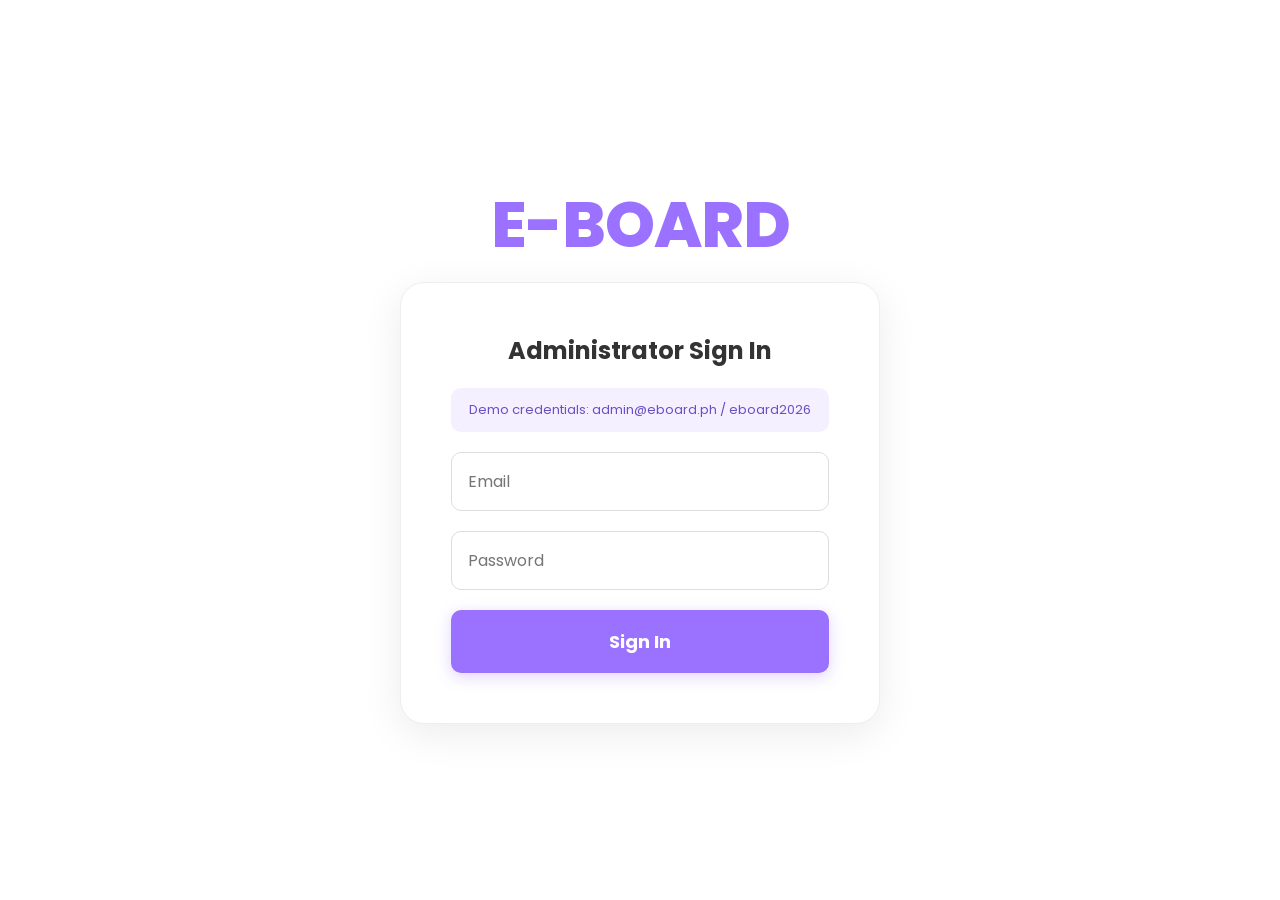
==== admin.html @ f92b1e65 "E-Board prototype for ISO/IEC 25010 evaluation Co-Authored-By: Claude Opus 5.5 <noreply@anthropic.co" ====
<!DOCTYPE html>
<html lang="en">
<head>
    <meta charset="UTF-8">
    <meta name="viewport" content="width=device-width, initial-scale=1.0">
    <meta name="color-scheme" content="light">
    <title>E-Board Admin | Administrator Console</title>
    <link href="https://fonts.googleapis.com/css2?family=Poppins:wght@400;500;600;800&display=swap" rel="stylesheet">
    <link rel="stylesheet" href="style.css">
    <link rel="stylesheet" href="dir-admin.css">
</head>
<body>

    <div id="admin-login-screen" class="portal-container">
        <h1 class="portal-logo">E-BOARD</h1>
        <div class="auth-box">
            <h2>Administrator Sign In</h2>
            <p class="admin-login-hint">Demo credentials: admin@eboard.ph / eboard2026</p>
            <form onsubmit="adminLogin(event)">
                <div style="display:flex; flex-direction:column; gap:20px;">
                    <input type="email" id="admin-email" placeholder="Email" required>
                    <input type="password" id="admin-password" placeholder="Password" required>
                    <p id="admin-login-error" class="admin-login-error">Incorrect email or password.</p>
                    <button type="submit" class="main-auth-btn">Sign In</button>
                </div>
            </form>
        </div>
    </div>

    <div id="admin-console" style="display: none;">
        <header class="main-header admin-header">
            <div class="logo">E-BOARD<span class="admin-badge">Admin</span></div>
            <nav class="nav-right">
                <div class="user-profile">
                    <div class="profile-text">
                        <span class="user-name" id="admin-display-name">System Admin</span>
                        <span class="user-role">ADMINISTRATOR</span>
                    </div>
                    <button class="logout-btn" onclick="adminLogout()">Logout</button>
                </div>
            </nav>
        </header>

        <main class="content">
            <div class="dashboard-header">
                <h2>Administrator Console</h2>
            </div>
            <div class="stats-row">
                <div class="stat-box">Pending Listings<br><span id="adm-stat-listings" class="stat-num">0</span></div>
                <div class="stat-box">Pending Reviews<br><span id="adm-stat-reviews" class="stat-num">0</span></div>
                <div class="stat-box">Reported Reviews<br><span id="adm-stat-reported" class="stat-num">0</span></div>
                <div class="stat-box">Unverified Owners<br><span id="adm-stat-owners" class="stat-num">0</span></div>
                <div class="stat-box">Live Listings<br><span id="adm-stat-live" class="stat-num">0</span></div>
            </div>

            <div class="admin-tabs">
                <button class="admin-tab active" onclick="switchAdminTab('listings', this)">Property Verification</button>
                <button class="admin-tab" onclick="switchAdminTab('reviews', this)">Review Moderation</button>
                <button class="admin-tab" onclick="switchAdminTab('reported', this)">Reported Reviews</button>
                <button class="admin-tab" onclick="switchAdminTab('owners', this)">Landowner Accounts</button>
                <button class="admin-tab" onclick="switchAdminTab('students', this)">Student Accounts</button>
                <button class="admin-tab" onclick="switchAdminTab('audit', this)">Audit Log</button>
            </div>

            <div id="admin-panel-listings" class="admin-panel"></div>
            <div id="admin-panel-reviews" class="admin-panel" style="display:none;"></div>
            <div id="admin-panel-reported" class="admin-panel" style="display:none;"></div>
            <div id="admin-panel-owners" class="admin-panel" style="display:none;"></div>
            <div id="admin-panel-students" class="admin-panel" style="display:none;"></div>
            <div id="admin-panel-audit" class="admin-panel" style="display:none;"></div>
        </main>
    </div>

    <div id="image-view-modal" class="modal" onclick="closeImageModal()">
        <span class="close-btn" style="top: 25px; right: 40px; font-size: 50px; color: white;">×</span>
        <img class="image-modal-content" id="expanded-img">
    </div>

    <div id="doc-review-modal" class="modal">
        <div class="modal-form-content">
            <span class="close-btn" onclick="closeDocReviewModal()">×</span>
            <h2 style="color:#9B72FF; margin-bottom:10px; font-size:24px;">Review Document</h2>
            <p id="doc-review-label" style="font-weight:600; margin-bottom:15px;"></p>
            <div id="doc-review-thumb-wrap" style="margin-bottom:15px;"></div>

            <p style="font-size:13px; color:#666; margin-bottom:10px;">
                Consistency checklist — every item needs an answer before a decision can be recorded:
            </p>
            <div class="checklist-item">
                <span>Name on the ID matches the account name</span>
                <label><input type="radio" name="chk-name" value="yes" onchange="updateDocReviewGate()"> Yes</label>
                <label><input type="radio" name="chk-name" value="no" onchange="updateDocReviewGate()"> No</label>
            </div>
            <div class="checklist-item">
                <span>ID is unexpired, or is a type that does not expire (PhilSys National ID, UMID)</span>
                <label><input type="radio" name="chk-id-unexpired" value="yes" onchange="updateDocReviewGate()"> Yes</label>
                <label><input type="radio" name="chk-id-unexpired" value="no" onchange="updateDocReviewGate()"> No</label>
            </div>
            <div class="checklist-item">
                <span>Photo and printed details are legible</span>
                <label><input type="radio" name="chk-legible" value="yes" onchange="updateDocReviewGate()"> Yes</label>
                <label><input type="radio" name="chk-legible" value="no" onchange="updateDocReviewGate()"> No</label>
            </div>
            <div class="checklist-item">
                <span>If a PhilSys National ID: QR code verified at everify.gov.ph/check</span>
                <label><input type="radio" name="chk-qr" value="yes" onchange="updateDocReviewGate()"> Yes</label>
                <label><input type="radio" name="chk-qr" value="no" onchange="updateDocReviewGate()"> No</label>
                <label><input type="radio" name="chk-qr" value="na" onchange="updateDocReviewGate()"> Not applicable</label>
            </div>

            <textarea id="doc-review-reason" placeholder="Reason (required if rejecting)"
                style="width:100%; margin:15px 0; padding:12px; border:1px solid #ddd; border-radius:10px; min-height:70px; font-family:inherit; font-size:14px;"></textarea>

            <div class="mod-actions">
                <button id="doc-review-approve-btn" class="btn-approve" disabled onclick="submitDocDecision('approved')">Approve</button>
                <button id="doc-review-reject-btn" class="btn-reject" disabled onclick="submitDocDecision('rejected')">Reject</button>
            </div>
        </div>
    </div>

    <div id="student-doc-review-modal" class="modal">
        <div class="modal-form-content">
            <span class="close-btn" onclick="closeStudentDocReviewModal()">×</span>
            <h2 style="color:#9B72FF; margin-bottom:10px; font-size:24px;">Review Document</h2>
            <p id="student-doc-review-label" style="font-weight:600; margin-bottom:15px;"></p>
            <div id="student-doc-review-thumb-wrap" style="margin-bottom:15px;"></div>

            <p style="font-size:13px; color:#666; margin-bottom:10px;">
                Consistency checklist — every item needs an answer before a decision can be recorded:
            </p>
            <div class="checklist-item">
                <span>Name on the ID matches the account name</span>
                <label><input type="radio" name="chk-s-name" value="yes" onchange="updateStudentDocReviewGate()"> Yes</label>
                <label><input type="radio" name="chk-s-name" value="no" onchange="updateStudentDocReviewGate()"> No</label>
            </div>
            <div class="checklist-item">
                <span>School on the ID matches the student's stated school</span>
                <label><input type="radio" name="chk-s-school" value="yes" onchange="updateStudentDocReviewGate()"> Yes</label>
                <label><input type="radio" name="chk-s-school" value="no" onchange="updateStudentDocReviewGate()"> No</label>
            </div>
            <div class="checklist-item">
                <span>ID is for the current or a recent academic year</span>
                <label><input type="radio" name="chk-s-year" value="yes" onchange="updateStudentDocReviewGate()"> Yes</label>
                <label><input type="radio" name="chk-s-year" value="no" onchange="updateStudentDocReviewGate()"> No</label>
            </div>
            <div class="checklist-item">
                <span>Photo and printed details are legible</span>
                <label><input type="radio" name="chk-s-legible" value="yes" onchange="updateStudentDocReviewGate()"> Yes</label>
                <label><input type="radio" name="chk-s-legible" value="no" onchange="updateStudentDocReviewGate()"> No</label>
            </div>

            <textarea id="student-doc-review-reason" placeholder="Reason (required if rejecting)"
                style="width:100%; margin:15px 0; padding:12px; border:1px solid #ddd; border-radius:10px; min-height:70px; font-family:inherit; font-size:14px;"></textarea>

            <div class="mod-actions">
                <button id="student-doc-review-approve-btn" class="btn-approve" disabled onclick="submitStudentDocDecision('approved')">Approve</button>
                <button id="student-doc-review-reject-btn" class="btn-reject" disabled onclick="submitStudentDocDecision('rejected')">Reject</button>
            </div>
        </div>
    </div>

    <script src="admin.js"></script>
</body>
</html>
---- style.css ----
* { margin: 0; padding: 0; box-sizing: border-box; font-family: 'Poppins', sans-serif; }

/* The <meta name="color-scheme" content="light"> tags on each page cover
   Chrome/Android's forced-dark heuristic; this covers browsers (Brave,
   Chrome behind #enable-force-dark) that apply their own inversion on
   top of or instead of respecting that meta tag. Paired with explicit
   background-color/color below so there's nothing left unstyled for a
   forced-dark pass to "helpfully" repaint. */
:root { color-scheme: only light; }

body { background-color: #F8F9FA; color: #333; overflow-x: hidden; }

.airbnb-grid { display: grid; grid-template-columns: repeat(auto-fill, minmax(320px, 1fr)); gap: 35px; padding-top: 15px; }
.airbnb-card { background: white; border-radius: 18px; overflow: hidden; cursor: pointer; transition: transform 0.25s ease, box-shadow 0.25s ease; border: 1px solid #eaeaea; }
.airbnb-card:hover { transform: translateY(-6px); box-shadow: 0 15px 30px rgba(0,0,0,0.08); }
.card-img-box { width: 100%; height: 240px; background: #EBEBEB; position: relative; background-size: cover; background-position: center; }
.card-info { padding: 22px; }
.card-title { font-weight: 600; font-size: 20px; display: flex; justify-content: space-between; align-items: center; color: #222; }
/* Verification badge. UNVERIFIED and DOCUMENTS_SUBMITTED both render no
   badge at all (tierBadgeHtml() returns '' for both -- see its comment
   in script.js) -- neither is a verification outcome a student should
   read as reassurance, and DOCUMENTS_SUBMITTED ("ID Submitted") is a
   pending state kept visible only to the landowner and admin, never the
   directory. The other three each get their own color, one per
   combination of the two independent checks (ID review, site visit --
   see computeVerificationTier()'s comment in script.js): ID_VERIFIED
   (amber) and SITE_VISITED (teal) are each ONE check; FULLY_VERIFIED
   (violet) is both, and is visually distinct from either alone rather
   than just a brighter version of one of them. */
/* inline-flex + vertical-align:middle keeps the badge's own padded box
   centered against surrounding text of a different size/line-height
   (its default inline baseline otherwise sits low against short avatar-
   row text) -- and white-space:nowrap stops its own two words from
   wrapping mid-badge in a tight row; the *row* wraps the whole badge
   onto a new line instead (see .name-badge-row below), never the
   badge's own text. */
.tier-badge { display: inline-flex; align-items: center; vertical-align: middle; white-space: nowrap; font-size: 11px; padding: 4px 10px; border-radius: 6px; text-transform: uppercase; font-weight: bold; letter-spacing: 0.5px; }
.tier-id-verified { background: #FFF4D6; color: #9A6B00; border: 1px solid #E8CE8A; }
/* Darkened from the old #008489 (site-verified's original color) to
   #006D72 -- white text on #008489 measures ~4.50:1, right at WCAG AA's
   4.5:1 floor for small text with no margin for rendering variance;
   #006D72 measures ~6.12:1. */
.tier-site-visited { background: #006D72; color: white; }
/* New: both checks. Light-bg/dark-text (like .tier-id-verified and
   .tier-student-verified below) rather than a solid violet -- this
   app's solid brand purple (#9B72FF) only manages ~3.36:1 against white
   text, well under AA for this badge's small size. #5B21B6 on #F0EBFF
   measures ~7.7:1. */
.tier-fully-verified { background: #F0EBFF; color: #5B21B6; border: 1px solid #D4C5FA; }
/* "Student Verified" specifically -- kept distinct from .tier-id-verified
   (the landowner's amber ID-verified badge) so changing one doesn't
   change the other. #166534 on #E3F6E8 (same light green .pill-ok
   already uses for "positive" states elsewhere) is ~6.3:1 contrast --
   comfortably clears WCAG AA's 4.5:1 for small text, unlike this app's
   solid #28a745/white "approve" green, which only manages ~3.1:1 and
   would fail at this badge's small size. */
.tier-student-verified { background: #E3F6E8; color: #166534; border: 1px solid #A9DDB8; }
/* Colored-circle initials avatar -- stands in for a profile photo (see
   initialsAvatarHtml() in script.js/admin.js). Sizing is inline per call
   (width/height/font-size), only the shape/centering lives here. */
.initials-avatar { border-radius: 50%; display: inline-flex; align-items: center; justify-content: center;
    color: #fff; font-weight: 700; flex-shrink: 0; vertical-align: middle; }
/* Clickable owner-name row on a directory card, opening the landowner
   profile modal -- see openLandownerProfile() in script.js. Card space is
   tight, so the row itself stays visually compact, but min-height (with
   inline-flex actually enforcing it, same reasoning as #nav-messages'
   44px tap target below) guarantees a thumb-sized tap area regardless of
   how small the avatar/text inside it are. */
.card-owner { display: inline-flex; align-items: center; gap: 8px; min-height: 44px; width: 100%;
    font-size: 14px; font-weight: 600; color: #444; cursor: pointer; margin: 4px 0; }
.card-owner:hover { color: #9B72FF; }
.card-owner:hover .initials-avatar { box-shadow: 0 0 0 2px #9B72FF33; }

/* "About the landowner" section on the listing details page -- the main
   entry point to the landowner profile (see openLandownerProfile()),
   deliberately a full bordered block near the top of the page rather
   than a small text line, since that's the whole point of this section. */
.landowner-about { display: flex; align-items: center; justify-content: space-between; gap: 16px; flex-wrap: wrap;
    background: #F8F9FA; border: 1px solid #eee; border-radius: 16px; padding: 18px 22px; margin: 18px 0 28px; }
.landowner-about-identity { display: flex; align-items: center; gap: 14px; cursor: pointer; min-height: 44px; }
.landowner-about-label { font-size: 12px; color: #888; text-transform: uppercase; letter-spacing: 0.4px; margin-bottom: 3px; }
.landowner-about-name { font-size: 17px; font-weight: 700; color: #222; display: flex; align-items: center; gap: 10px; flex-wrap: wrap; }
.landowner-about-btn { background: #9B72FF; color: white; border: none; padding: 12px 22px; border-radius: 10px;
    font-weight: 600; font-size: 14px; cursor: pointer; font-family: inherit; white-space: nowrap; min-height: 44px; transition: 0.2s; }
.landowner-about-btn:hover { background: #8655ff; }

/* Student-profile entry point on the landowner's inbox card / chat header
   -- see openStudentProfile(). Same 44px-tap-target reasoning as
   .card-owner above, mirrored so both directions of profile discovery
   are equally prominent. */
.student-chip { display: flex; align-items: center; gap: 10px; min-height: 44px; cursor: pointer; margin: 2px 0; min-width: 0; }
.student-chip:hover .student-chip-name { color: #9B72FF; }
.student-chip-name { font-size: 15px; font-weight: 700; color: #222; }
.student-chip-meta { font-size: 12px; color: #999; margin-top: 2px; }

/* Shared by every place a "Student Verified" (or any tier) badge sits
   next to a name -- inbox chip, chat header, profile modal -- so it's
   aligned the same way in all three: same line, vertically centered,
   consistent gap. flex-wrap lets the badge (never its own text, see
   .tier-badge's white-space:nowrap above) drop to its own line under
   the name when the row is too narrow, instead of overlapping or
   squeezing into the name's line. */
.name-badge-row { display: flex; align-items: center; gap: 8px; flex-wrap: wrap; row-gap: 4px; }

.chat-header-identity { display: flex; align-items: center; gap: 12px; min-height: 44px; min-width: 0; flex: 1; }
.chat-header-identity.is-clickable { cursor: pointer; }
.chat-header-identity.is-clickable:hover #chat-with-name { text-decoration: underline; }

.card-location { color: #666; font-size: 15px; margin: 8px 0; }
.card-price { font-size: 18px; margin-top: 15px; color: #555; }
.card-price b { color: #222; font-size: 22px; }
.directions-btn { display: block; text-align: center; margin-top: 14px; background: #9B72FF; color: white; text-decoration: none; padding: 11px; border-radius: 8px; font-weight: 600; font-size: 14px; transition: 0.2s; }
.directions-btn:hover { background: #8655ff; }
.dist-tag { position: absolute; top: 15px; left: 15px; background: rgba(255,255,255,0.95); padding: 6px 14px; border-radius: 20px; font-size: 13px; font-weight: bold; box-shadow: 0 4px 10px rgba(0,0,0,0.1); color: #333; z-index: 5; }

.full-overlay { position: absolute; top: 0; left: 0; width: 100%; height: 100%; background: rgba(0,0,0,0.65); color: white; display: flex; align-items: center; justify-content: center; font-size: 24px; font-weight: 800; letter-spacing: 2px; text-transform: uppercase; backdrop-filter: blur(2px); z-index: 10; }

.portal-container { height: 100vh; display: flex; flex-direction: column; align-items: center; justify-content: center; background: #fff; text-align: center; }
.portal-logo { color: #9B72FF; font-size: 64px; font-weight: 800; margin-bottom: 10px; letter-spacing: -1px; }
.portal-subtext { color: #777; margin-bottom: 50px; font-size: 20px; }
.portal-options { display: flex; gap: 40px; }
.portal-card { background: #F4F0FF; width: 340px; padding: 50px 30px; border-radius: 24px; text-align: center; cursor: pointer; transition: 0.3s; border: 1px solid #E0D5FF; }
.portal-card:hover { transform: translateY(-8px); background: #E0D5FF; box-shadow: 0 15px 30px rgba(155, 114, 255, 0.15); }
.icon-placeholder { font-size: 60px; margin-bottom: 25px; }
.portal-card h3 { font-size: 24px; margin-bottom: 12px; color: #333; }
.portal-card p { font-size: 16px; color: #666; line-height: 1.5; }

.auth-box { background: white; width: 480px; padding: 50px; border-radius: 24px; display: flex; flex-direction: column; gap: 20px; box-shadow: 0 10px 40px rgba(0,0,0,0.08); border: 1px solid #eee; }
.input-row { display: flex; gap: 15px; }
input, select { padding: 16px; border: 1px solid #ddd; border-radius: 10px; outline: none; width: 100%; font-size: 16px; transition: 0.2s; }
input:focus, select:focus { border-color: #9B72FF; box-shadow: 0 0 0 3px rgba(155, 114, 255, 0.1); }

/* Custom chevron replacing the browser-default select arrow, which
   looked out of place next to styled text inputs (#school-select sits
   directly under #search-input; #campus-select is the only other
   select in the app). One rule for the bare `select` type covers both
   -- there's nothing else to exclude. border-radius/font-size/height
   are inherited from the `input, select` rule above (and, for
   #school-select, from .search-inner input, .search-inner select
   further down) so this only adds arrow-related properties, never
   overriding those shared measurements. */
select {
    appearance: none;
    -webkit-appearance: none;
    -moz-appearance: none;
    background-image: url("data:image/svg+xml,%3Csvg xmlns='http://www.w3.org/2000/svg' width='14' height='14' viewBox='0 0 24 24' fill='none' stroke='%23666666' stroke-width='2.5' stroke-linecap='round' stroke-linejoin='round'%3E%3Cpolyline points='6 9 12 15 18 9'%3E%3C/polyline%3E%3C/svg%3E");
    background-repeat: no-repeat;
    background-position: right 20px center;
    background-size: 14px;
    padding-right: 50px; /* room for the chevron so text never runs under it */
}
.main-auth-btn { background: #9B72FF; color: white; border: none; padding: 18px; border-radius: 10px; font-weight: bold; cursor: pointer; font-size: 18px; width: 100%; transition: 0.2s; box-shadow: 0 4px 15px rgba(155, 114, 255, 0.3); }
.main-auth-btn:hover { background: #8655ff; transform: translateY(-2px); box-shadow: 0 6px 20px rgba(155, 114, 255, 0.4); }
.main-auth-btn:disabled { background: #ccc; cursor: not-allowed; box-shadow: none; transform: none; }

.main-header { background: #9B72FF; padding: 15px 2%; display: flex; justify-content: space-between; align-items: center; position: sticky; top: 0; z-index: 1000; box-shadow: 0 4px 15px rgba(0,0,0,0.1); color: white; }
.logo { color: white; font-size: 30px; font-weight: 800; letter-spacing: 1px; }
.nav-right { display: flex; align-items: center; font-size: 16px; gap: 24px; }
.nav-link { color: white; font-weight: 500; transition: opacity 0.2s; }
.nav-link:hover { opacity: 0.8; }
/* Shared by both icon-link nav items (Messages, My Profile) -- text on
   desktop, icon-only on mobile (see the media query below). */
.nav-link-icon { display: none; font-size: 20px; line-height: 1; }
.nav-link-text { display: inline; }
/* No horizontal margin -- .nav-right's gap (above) now supplies spacing
   uniformly on both sides, so an additional margin here would double up. */
.header-divider { width: 1px; height: 35px; background: rgba(255,255,255,0.3); }
.user-profile { display: flex; align-items: center; gap: 15px; }
.profile-text { display: flex; flex-direction: column; text-align: right; }
.user-name { font-weight: 600; font-size: 15px; color: white; line-height: 1.1; }
.user-role { font-size: 11px; color: rgba(255,255,255,0.8); text-transform: uppercase; letter-spacing: 0.5px; font-weight: 500; margin-top: 2px;}
.badge { background: #dc3545; color: white; padding: 3px 9px; border-radius: 50%; font-size: 12px; margin-left: 5px; box-shadow: 0 2px 5px rgba(0,0,0,0.2); }
.logout-btn { background: transparent; border: 1px solid white; color: white; padding: 8px 18px; border-radius: 8px; cursor: pointer; font-size: 14px; font-weight: 600; transition: 0.2s; }
.logout-btn:hover { background: white; color: #9B72FF; }

.search-bar { background: #8A5CFF; padding: 35px 5%; box-shadow: inset 0 -5px 15px rgba(0,0,0,0.05); }
.search-inner { display: flex; flex-direction: column; gap: 15px; max-width: 1200px; margin: 0 auto; }
/* line-height is set explicitly (not "normal") so input and select
   compute the exact same box height from identical padding -- a native
   <select>'s default line metrics don't quite match a plain <input>'s
   even with matching font-size/padding, which otherwise left the two
   fields visibly 2px off from each other. */
.search-inner input, .search-inner select { padding: 18px 20px; border-radius: 12px; border: none; box-shadow: 0 4px 15px rgba(0,0,0,0.1); font-size: 16px; line-height: 20px; }
/* .search-inner select's own padding shorthand (above) outranks the
   shared `select { padding-right: 50px }` rule by specificity
   regardless of source order, so the chevron clearance needs restating
   here at matching specificity. */
.search-inner select { padding-right: 50px; }

.content { padding: 50px 5%; max-width: 1200px; margin: 0 auto; }
.section-title { margin-bottom: 30px; color: #222; font-size: 32px; font-weight: 700; letter-spacing: -0.5px; }

#details-view { position: fixed; top: 70px; left: 0; width: 100%; height: calc(100vh - 70px); background: #F8F9FA; z-index: 900; overflow-y: auto; }
.details-map-section { height: 45vh; width: 100%; position: relative; z-index: 1; }
#details-map { height: 100%; width: 100%; }
.details-back-btn { position: absolute; top: 25px; left: 5%; z-index: 1000; background: white; border: none; padding: 12px 30px; border-radius: 25px; cursor: pointer; font-weight: bold; color: #9B72FF; box-shadow: 0 4px 15px rgba(0,0,0,0.15); font-size: 16px; transition: transform 0.2s; }
.details-back-btn:hover { transform: scale(1.05); }
.distance-label { position: absolute; top: 25px; right: 5%; background: #9B72FF; color: white; padding: 12px 25px; border-radius: 15px; font-size: 15px; font-weight: bold; z-index: 1000; box-shadow: 0 4px 15px rgba(0,0,0,0.15); }
.details-info-section { width: 100%; background: white; border-radius: 40px 40px 0 0; margin-top: -40px; position: relative; z-index: 2; padding: 50px 5%; min-height: 60vh; max-width: 1200px; margin-left: auto; margin-right: auto; box-shadow: 0 -10px 30px rgba(0,0,0,0.08); }
.details-banner { background: #F4F0FF; color: #9B72FF; padding: 20px 35px; border-radius: 15px; display: flex; justify-content: space-between; margin-bottom: 40px; align-items: center; font-weight: 600; font-size: 18px; border: 1px solid #E0D5FF; }

.image-gallery { display: flex; gap: 20px; overflow-x: auto; padding-bottom: 20px; scroll-snap-type: x mandatory; }
.image-gallery::-webkit-scrollbar { height: 10px; }
.image-gallery::-webkit-scrollbar-track { background: #f1f1f1; border-radius: 10px; }
.image-gallery::-webkit-scrollbar-thumb { background: #ccc; border-radius: 10px; }
.image-gallery::-webkit-scrollbar-thumb:hover { background: #9B72FF; }
.gallery-img { width: 100%; max-width: 500px; height: 350px; object-fit: cover; border-radius: 18px; scroll-snap-align: center; flex-shrink: 0; background: #EBEBEB; border: 1px solid #ddd; transition: transform 0.2s; cursor: zoom-in; }
.gallery-img:hover { transform: scale(1.02); box-shadow: 0 10px 20px rgba(0,0,0,0.1); }

.amenities-grid { display: flex; flex-wrap: wrap; gap: 15px; }
.amenity-item { background: #F8F9FA; padding: 15px 25px; border-radius: 12px; font-size: 16px; font-weight: 600; color: #444; border: 1px solid #eee; }
.action-buttons { display: flex; gap: 25px; margin-top: 50px; }
.contact-btn { background: #9B72FF; color: white; padding: 20px; border: none; border-radius: 15px; font-weight: bold; cursor: pointer; flex: 2; font-size: 18px; box-shadow: 0 5px 15px rgba(155, 114, 255, 0.3); transition: 0.2s; }
.contact-btn:hover { background: #8655ff; transform: translateY(-2px); }
.schedule-btn { background: #EBEBEB; color: #333; padding: 20px; border: none; border-radius: 15px; font-weight: bold; cursor: pointer; flex: 1; font-size: 18px; transition: 0.2s; }
.schedule-btn:hover { background: #ddd; }

.dashboard-header { display: flex; justify-content: space-between; align-items: center; margin-bottom: 40px; }
.dashboard-header h2 { font-size: 32px; font-weight: 700; color: #222; }
.add-btn { background: #9B72FF; color: white; border: none; padding: 15px 30px; border-radius: 10px; font-weight: bold; cursor: pointer; font-size: 16px; box-shadow: 0 4px 15px rgba(155, 114, 255, 0.3); transition: 0.2s; }
.add-btn:hover { background: #8655ff; transform: translateY(-2px); }
.stats-row { display: flex; gap: 30px; margin-bottom: 40px; }
.stat-box { background: white; padding: 30px; border-radius: 20px; flex: 1; text-align: center; box-shadow: 0 5px 20px rgba(0,0,0,0.05); font-weight: 600; font-size: 18px; border: 1px solid #eee; }
.dashboard-table { width: 100%; border-collapse: collapse; min-width: 900px; font-size: 16px; }
.dashboard-table th { background: #F4F0FF; color: #9B72FF; padding: 20px; text-align: left; font-size: 15px; text-transform: uppercase; letter-spacing: 0.5px; border-bottom: 2px solid #E0D5FF; }
.dashboard-table td { padding: 20px; border-bottom: 1px solid #eee; color: #444; }

.table-action-btns { display: flex; gap: 15px; }
.edit-btn { background: none; border: none; color: #007bff; font-weight: bold; cursor: pointer; font-size: 15px; }
.edit-btn:hover { text-decoration: underline; }
.delete-btn { background: none; border: none; color: #dc3545; font-weight: bold; cursor: pointer; font-size: 15px; }
.delete-btn:hover { text-decoration: underline; }

.modal { display: none; position: fixed; z-index: 3000; left: 0; top: 0; width: 100%; height: 100%; background: rgba(0,0,0,0.8); backdrop-filter: blur(5px); }
.modal-form-content {
    background: white; margin: 4% auto; padding: 50px; border-radius: 24px;
    width: 100%; max-width: 650px; position: relative; box-shadow: 0 20px 50px rgba(0,0,0,0.2);
    max-height: 90vh; overflow-y: auto; overflow-wrap: break-word;
}
.modal-form-content::-webkit-scrollbar { width: 8px; }
.modal-form-content::-webkit-scrollbar-track { background: #f1f1f1; border-radius: 10px; }
.modal-form-content::-webkit-scrollbar-thumb { background: #ccc; border-radius: 10px; }
.modal-form-content::-webkit-scrollbar-thumb:hover { background: #9B72FF; }

.close-btn { position: absolute; right: 30px; top: 20px; font-size: 40px; cursor: pointer; color: #999; transition: 0.2s; }
.close-btn:hover { color: #333; }
.amenities-toggle-grid { display: grid; grid-template-columns: repeat(4, 1fr); gap: 15px; padding: 20px; background: #F8F9FA; border-radius: 12px; border: 1px solid #eee; font-size: 14px; }

#image-view-modal { background-color: rgba(0,0,0,0.95); display: none; position: fixed; z-index: 4000; left: 0; top: 0; width: 100%; height: 100%; cursor: zoom-out; }
.image-modal-content { margin: auto; display: block; max-width: 90%; max-height: 85vh; margin-top: 5vh; border-radius: 12px; object-fit: contain; box-shadow: 0 10px 30px rgba(0,0,0,0.5); }

.chat-window { position: fixed; bottom: 0; right: 5%; width: 380px; height: 550px; background: white; border-radius: 20px 20px 0 0; box-shadow: 0 -10px 40px rgba(0,0,0,0.15); z-index: 2000; display: flex; flex-direction: column; overflow: hidden; border: 1px solid #eee; }
.chat-header { background: #9B72FF; color: white; padding: 10px 20px; display: flex; justify-content: space-between; align-items: center; font-weight: bold; font-size: 18px; }
.chat-close-btn { background: transparent; border: none; color: white; font-size: 26px; line-height: 1; cursor: pointer; min-width: 44px; min-height: 44px; display: inline-flex; align-items: center; justify-content: center; border-radius: 8px; transition: 0.2s; }
.chat-close-btn:hover { background: rgba(255,255,255,0.15); }
/* justify-content:flex-end packs messages against the bottom of the
   scroll area (like any real chat UI) instead of the top, so a short
   conversation doesn't leave a large empty gap above the input --
   overflow-y:auto still scrolls normally once there's enough content
   to fill the space. */
.chat-body { flex: 1; padding: 20px; overflow-y: auto; display: flex; flex-direction: column; justify-content: flex-end; gap: 12px; background: #F8F9FA; }
.msg-bubble { padding: 12px 18px; border-radius: 18px; font-size: 15px; max-width: 85%; line-height: 1.4; }
.msg-me { background: #9B72FF; color: white; align-self: flex-end; border-bottom-right-radius: 4px; box-shadow: 0 2px 5px rgba(155, 114, 255, 0.2); }
.msg-them { background: white; color: #333; align-self: flex-start; border-bottom-left-radius: 4px; box-shadow: 0 2px 5px rgba(0,0,0,0.05); border: 1px solid #eee; }
.chat-footer { padding: 15px; display: flex; gap: 10px; border-top: 1px solid #eee; background: white; }
/* flex:1 + width:auto overrides the global `input{width:100%}` rule,
   which otherwise fights the Send button for the row's width and
   pushes it outside the container -- the input should take whatever
   space Send doesn't need, not literally 100% of the flex row. */
.chat-footer input { flex: 1; width: auto; min-width: 0; padding: 12px 15px; border-radius: 20px; }
.chat-footer button { flex-shrink: 0; padding: 0 25px; border-radius: 20px; }

.status-vacant { color: #28a745; font-weight: 800; }
.status-full { color: #dc3545; font-weight: 800; }
.rec-grid { display: flex; gap: 20px; overflow-x: auto; padding-bottom: 20px; }
.rec-card { flex: 0 0 250px; background: white; padding: 25px; border-radius: 15px; border: 1px solid #eee; cursor: pointer; transition: 0.2s; box-shadow: 0 4px 10px rgba(0,0,0,0.02); }
.rec-card:hover { transform: translateY(-3px); box-shadow: 0 8px 20px rgba(0,0,0,0.08); border-color: #9B72FF; }
.inbox-card { background: white; padding: 25px 30px; border-radius: 18px; cursor: pointer; display: flex; justify-content: space-between; border-left: 8px solid #9B72FF; margin-bottom: 20px; box-shadow: 0 5px 15px rgba(0,0,0,0.04); transition: 0.2s; }
.inbox-card:hover { transform: translateX(5px); box-shadow: 0 8px 20px rgba(0,0,0,0.08); }
/* Unread conversations (see renderInbox()'s isUnread) -- the same red
   the header's #msg-badge already uses, on the card's existing left-
   border accent, plus a faint tint so the card reads as "needs
   attention" even before noticing the bolded text/count badge. */
.inbox-card-unread { border-left-color: #dc3545; background: #FFFBFB; }
/* ===== MODULE 4 : RATINGS & REVIEWS ===== */
.card-rating { display: flex; align-items: center; gap: 6px; margin: 8px 0 4px; font-size: 14px; }
.card-rating-num { font-weight: 700; color: #222; }
.card-rating-count { color: #888; }
.card-rating-none { color: #aaa; font-style: italic; }
.star { font-size: 16px; letter-spacing: 1px; }
.star-on { color: #FFB400; }
.star-off { color: #DDD; }
.rating-stars.small .star { font-size: 14px; }

.reviews-head { display: flex; justify-content: space-between; align-items: center; margin-bottom: 22px; flex-wrap: wrap; gap: 15px; }
.rating-summary { display: flex; align-items: center; gap: 22px; background: #F8F9FA; border: 1px solid #eee; border-radius: 16px; padding: 25px 30px; margin-bottom: 25px; }
.rating-score { font-size: 48px; font-weight: 800; color: #9B72FF; line-height: 1; }
.rating-stars .star { font-size: 20px; }
.rating-count { color: #666; font-size: 14px; margin-top: 6px; }
.no-reviews { color: #888; font-style: italic; }

.review-card { background: white; border: 1px solid #eee; border-radius: 14px; padding: 22px 26px; margin-bottom: 16px; box-shadow: 0 3px 10px rgba(0,0,0,0.03); }
.review-card.pending-own { background: #FFFDF5; border-color: #FFE9A8; }
.review-top { display: flex; justify-content: space-between; align-items: center; margin-bottom: 8px; }
.review-date { color: #999; font-size: 13px; }
.review-body { color: #444; font-size: 15px; line-height: 1.6; margin-top: 10px; }
.report-review-btn { background: none; border: none; color: #999; font-size: 13px; cursor: pointer; margin-top: 10px; padding: 0; }
.report-review-btn:hover { color: #dc3545; text-decoration: underline; }

.star-picker { display: flex; gap: 10px; justify-content: center; margin-bottom: 8px; }
.star-choice { font-size: 44px; color: #DDD; cursor: pointer; transition: transform 0.12s, color 0.12s; user-select: none; }
.star-choice:hover { transform: scale(1.15); }
.star-choice.picked { color: #FFB400; }
.star-label { text-align: center; color: #666; font-weight: 600; margin-bottom: 22px; min-height: 22px; }

/* ===== MODULE 5 : ADMIN CONSOLE ===== */
.stat-num { font-size: 30px; color: #9B72FF; display: block; margin-top: 8px; font-weight: 700; }
.admin-tabs { display: flex; gap: 10px; margin-bottom: 28px; flex-wrap: wrap; border-bottom: 2px solid #eee; padding-bottom: 0; }
.admin-tab { background: transparent; border: none; border-bottom: 3px solid transparent; padding: 14px 22px; font-size: 15px; font-weight: 600; color: #888; cursor: pointer; font-family: inherit; transition: 0.2s; margin-bottom: -2px; }
.admin-tab:hover { color: #9B72FF; }
.admin-tab.active { color: #9B72FF; border-bottom-color: #9B72FF; }

/* Audit log's category filter (see AUDIT_CATEGORIES/renderAuditLog() in
   admin.js) -- deliberately a different shape (filled pill vs. the admin
   tabs' underline) so it doesn't read as a second row of top-level tabs. */
.audit-filter-bar { display: flex; gap: 10px; margin-bottom: 20px; flex-wrap: wrap; }
.audit-filter-btn { background: #F4F0FF; color: #9B72FF; border: none; padding: 8px 18px; border-radius: 20px; font-weight: 600; font-size: 13px; cursor: pointer; font-family: inherit; transition: 0.2s; }
.audit-filter-btn:hover { background: #E8DFFF; }
.audit-filter-btn.active { background: #9B72FF; color: white; }

.mod-card { background: white; border: 1px solid #eee; border-left: 6px solid #FFB400; border-radius: 14px; padding: 24px 28px; margin-bottom: 18px; display: flex; justify-content: space-between; align-items: center; gap: 25px; box-shadow: 0 4px 12px rgba(0,0,0,0.04); flex-wrap: wrap; overflow-wrap: break-word; }
.mod-body { flex: 1; min-width: 260px; }
.mod-body h4 { font-size: 19px; color: #222; margin-bottom: 6px; }
.mod-meta { color: #777; font-size: 14px; margin: 4px 0; overflow-wrap: break-word; }
.mod-actions { display: flex; gap: 12px; }
.btn-approve, .btn-reject, .btn-primary { border: none; padding: 12px 26px; border-radius: 9px; font-weight: 700; font-size: 14px; cursor: pointer; font-family: inherit; transition: 0.2s; }
.btn-approve { background: #28a745; color: white; }
.btn-approve:hover { background: #218838; transform: translateY(-2px); }
.btn-reject { background: #f3f3f3; color: #dc3545; }
.btn-reject:hover { background: #dc3545; color: white; }
/* Same brand purple as .directions-btn/.add-btn (#9B72FF), sized to match
   .btn-approve/.btn-reject so it drops into the same action row (e.g. the
   My Profile modals) without looking mismatched -- for a neutral/primary
   action that isn't a destructive or warning one, where .btn-reject's red
   would send the wrong signal. */
.btn-primary { background: #9B72FF; color: white; }
.btn-primary:hover { background: #8655ff; }

.pill { display: inline-block; padding: 4px 12px; border-radius: 20px; font-size: 11px; font-weight: 700; text-transform: uppercase; letter-spacing: 0.4px; }
.pill-ok { background: #E3F6E8; color: #1e7e34; }
.pill-pending { background: #FFF4D6; color: #9A6B00; }
.pill-bad { background: #FDE7E9; color: #b02a37; }

.empty-state { background: white; border: 1px dashed #ccc; border-radius: 14px; padding: 45px; text-align: center; color: #888; font-size: 16px; }
.audit-action { background: #F4F0FF; color: #9B72FF; padding: 3px 9px; border-radius: 6px; font-size: 13px; font-weight: 600; }

/* ===== LANDOWNER VERIFICATION (documents) — shared by index.html and admin.html ===== */
.verification-grid { display: grid; grid-template-columns: repeat(auto-fill, minmax(260px, 1fr)); gap: 18px; }
.verification-doc-card { flex-direction: column; align-items: stretch; border-left-width: 6px; }
.verification-doc-card.status-none { border-left-color: #ccc; }
.verification-doc-card.status-pending { border-left-color: #FFB400; }
.verification-doc-card.status-approved { border-left-color: #28a745; }
.verification-doc-card.status-rejected { border-left-color: #dc3545; }
/* .mod-body's 260px min-width (above) is meant for the ROW layout other
   .mod-card usages have (thumbnail/body/actions side by side, where it
   stops the body column from getting squeezed illegibly next to them).
   .verification-doc-card stacks everything in a single COLUMN instead,
   so that floor no longer protects anything -- it just doesn't shrink
   with the card at narrow widths (a student's My Profile modal has a
   fixed 50px side padding that leaves very little room at phone width),
   so the body -- and the upload row/file input beside it, stretched to
   match via align-items:stretch -- overflowed straight past the card's
   own border. min-width:0 lets this specific card's children shrink
   with it like everything else here already does. */
.verification-doc-card .mod-body { min-width: 0; }
.verification-thumb { width: 100%; height: 140px; object-fit: cover; border-radius: 10px; cursor: zoom-in; margin-bottom: 14px; background: #f4f4f4; }
.verification-upload-row { margin-top: 14px; min-width: 0; }
.verification-upload-row input[type="file"] { font-size: 13px; width: 100%; max-width: 100%; }

/* Document-review modal's consistency checklist (admin.html). */
.checklist-item { display: flex; align-items: center; gap: 16px; padding: 8px 0; border-bottom: 1px solid #f0f0f0; font-size: 14px; }
.checklist-item span { flex: 1; color: #444; }
.checklist-item label { display: flex; align-items: center; gap: 4px; cursor: pointer; font-size: 13px; color: #666; white-space: nowrap; }
.btn-approve:disabled, .btn-reject:disabled, .btn-primary:disabled { opacity: 0.4; cursor: not-allowed; }

/* ===== MOBILE (<=480px) =====
   Nothing below here changes desktop layout — .portal-card's 340px
   width, .auth-box's 480px width, and .main-header's single-row flex
   all assumed a wide viewport with no fallback, which is what let
   content get clipped by body's overflow-x:hidden on a real phone
   instead of reflowing. */
@media (max-width: 480px) {
    .portal-options { flex-direction: column; width: 100%; padding: 0 24px; gap: 24px; }
    .portal-card { width: 100%; padding: 34px 24px; }
    .portal-logo { font-size: 42px; }
    .portal-subtext { font-size: 15px; margin-bottom: 30px; }

    .auth-box { width: 100%; max-width: 400px; padding: 30px 22px; margin: 0 20px; }
    .input-row { flex-direction: column; gap: 12px; }

    /* flex-wrap is the safety net that guarantees nothing gets cut off
       (the actual bug) even if logo + nav-link + profile text + logout
       can't all fit on one line on a given phone. When it does wrap,
       .nav-right becomes its own full-width row below the logo — give
       it width:100% (flex items don't stretch to fill a wrapped line on
       their own) and justify-content:flex-end so Messages/username/
       Logout land flush right on that row instead of bunching at its
       left edge, which is where they'd otherwise sit since .nav-right's
       own content is left-aligned by default. .header-divider is hidden
       here (was purely decorative), so its margin no longer supplies
       the gap between Messages and the user block — replaced with an
       explicit gap on .nav-right. .user-profile's own gap is set to the
       same 14px so the three visual groups (icon, username block,
       Logout) read as evenly spaced even though Logout is nested one
       level deeper in the DOM than the icon is. */
    .main-header { padding: 12px 4%; flex-wrap: wrap; row-gap: 10px; }
    .logo { font-size: 22px; }
    .nav-right { width: 100%; justify-content: flex-end; font-size: 13px; gap: 14px; }
    .header-divider { display: none; }
    .user-profile { gap: 14px; }
    .user-name { font-size: 13px; }

    /* Text label -> icon on mobile (desktop keeps the label). #nav-messages
       and #nav-myprofile are also script.js's click targets (onclick=
       "openInbox()"/"openMyProfile()"), and script.js sets #nav-messages'
       display:inline via inline style — !important is needed to switch it
       to inline-flex here, same pattern already used for #routing-status
       below. inline-flex + min-width/height is what actually delivers the
       44px tap target: padding alone on an inline box doesn't reliably
       guarantee a specific rendered box size. */
    .nav-link-icon { display: inline-block; }
    .nav-link-text { display: none; }
    #nav-messages, #nav-myprofile {
        display: inline-flex !important;
        align-items: center; justify-content: center;
        min-width: 44px; min-height: 44px;
        position: relative;
    }
    .user-role { font-size: 10px; }
    .logout-btn { padding: 7px 14px; font-size: 13px; }

    .content { padding: 25px 4%; }
    .search-bar { padding: 20px 4%; }
    .airbnb-grid { grid-template-columns: 1fr; gap: 20px; }

    /* Desktop's chat window is a floating 380px panel offset from the
       right edge — fixed width + right:5% overflows the entire viewport
       on a phone. Full width, flush to both edges, on mobile only. */
    .chat-window { width: 100%; right: 0; left: 0; border-radius: 16px 16px 0 0; }

    .stats-row { flex-direction: column; }
    .dashboard-header { flex-direction: column; align-items: flex-start; gap: 15px; }

    /* #routing-status is created by script.js with inline styles
       (position:fixed; bottom:20px; left:20px;), so overriding it
       responsively needs !important -- an external stylesheet can't
       out-specificity an inline style otherwise. Pinning it under the
       sticky header instead of the bottom-left corner keeps it clear
       of the listing grid regardless of scroll position or how tall
       the first card renders on a narrow/short phone screen. */
    #routing-status {
        top: 80px !important;
        bottom: auto !important;
        left: 12px !important;
        right: 12px !important;
        width: auto !important;
        text-align: center;
    }

    /* "About the landowner" is a two-column row (identity + button) on
       desktop; at phone width the button drops to its own full-width row
       below the identity instead of squeezing onto the same line, and
       spans edge-to-edge so it's still an easy 44px+ tap target. */
    .landowner-about { flex-direction: column; align-items: stretch; padding: 16px 18px; }
    .landowner-about-btn { width: 100%; }

    /* The My Profile modals' Edit/verification-link button pair (see
       renderLandownerProfileModal/renderStudentProfileModal's selfActions)
       wraps to 2-3 lines each when squeezed side-by-side at phone width --
       stack them instead of leaving both stretched tall to match whichever
       wrapped furthest. Scoped to these two modals specifically rather
       than the shared .mod-actions class, which is also used by the admin
       console's (desktop-only) review actions. */
    #landowner-profile-modal .mod-actions,
    #student-profile-modal .mod-actions { flex-direction: column; }
    #landowner-profile-modal .mod-actions button,
    #student-profile-modal .mod-actions button { width: 100%; }
}
---- dir-admin.css ----
/* ============================================================
   E-BOARD ADMIN — rules layered on top of style.css.
   Only what the shared stylesheet doesn't already provide:
   a dark header (so the admin console is visually distinct
   from the purple student/landowner site) and the login screen
   hint text.
   ============================================================ */

.admin-header { background: #1C1F2B; }
.admin-header .logout-btn:hover { background: white; color: #1C1F2B; }

.admin-badge {
    background: rgba(255,255,255,0.12);
    color: #fff;
    font-size: 11px;
    font-weight: 700;
    letter-spacing: 0.5px;
    padding: 4px 10px;
    border-radius: 6px;
    margin-left: 10px;
    text-transform: uppercase;
    vertical-align: middle;
}

.admin-login-hint {
    background: #F4F0FF;
    color: #6b4fc4;
    font-size: 13px;
    padding: 12px 16px;
    border-radius: 10px;
    text-align: center;
}

.admin-login-error {
    color: #dc3545;
    font-size: 14px;
    text-align: center;
    display: none;
}
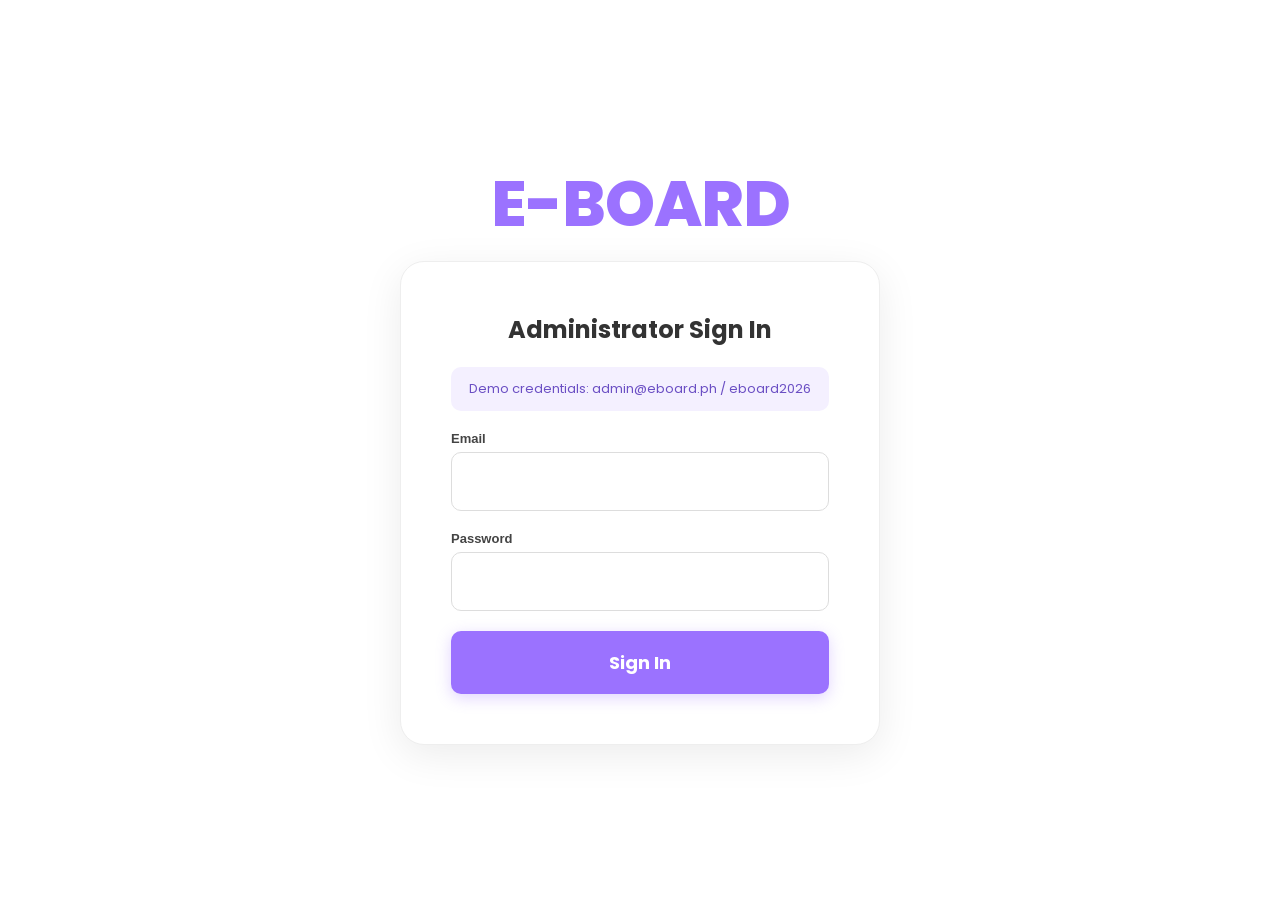
==== commit 345f2b54: "Sync from e-board-thesis@50e484d: Panel feedback: form labels, listing rooms & rules, guest browsing" ====
--- a/admin.html
+++ b/admin.html
@@ -18,8 +18,8 @@
             <p class="admin-login-hint">Demo credentials: admin@eboard.ph / eboard2026</p>
             <form onsubmit="adminLogin(event)">
                 <div style="display:flex; flex-direction:column; gap:20px;">
-                    <input type="email" id="admin-email" placeholder="Email" required>
-                    <input type="password" id="admin-password" placeholder="Password" required>
+                    <div class="field"><label class="field-label" for="admin-email">Email</label><input type="email" id="admin-email" required></div>
+                    <div class="field"><label class="field-label" for="admin-password">Password</label><input type="password" id="admin-password" required></div>
                     <p id="admin-login-error" class="admin-login-error">Incorrect email or password.</p>
                     <button type="submit" class="main-auth-btn">Sign In</button>
                 </div>
--- a/style.css
+++ b/style.css
@@ -111,7 +111,7 @@
 .card-price b { color: #222; font-size: 22px; }
 .directions-btn { display: block; text-align: center; margin-top: 14px; background: #9B72FF; color: white; text-decoration: none; padding: 11px; border-radius: 8px; font-weight: 600; font-size: 14px; transition: 0.2s; }
 .directions-btn:hover { background: #8655ff; }
-.dist-tag { position: absolute; top: 15px; left: 15px; background: rgba(255,255,255,0.95); padding: 6px 14px; border-radius: 20px; font-size: 13px; font-weight: bold; box-shadow: 0 4px 10px rgba(0,0,0,0.1); color: #333; z-index: 5; }
+.dist-tag { position: absolute; top: 15px; left: 15px; background: rgba(255,255,255,0.95); padding: 6px 14px; border-radius: 20px; font-size: 13px; font-weight: bold; box-shadow: 0 4px 10px rgba(0,0,0,0.1); color: #333; z-index: 11; } /* above .full-overlay (z 10): the distance must stay readable on Fully Booked cards -- the evaluation asks whether distances are believable */
 
 .full-overlay { position: absolute; top: 0; left: 0; width: 100%; height: 100%; background: rgba(0,0,0,0.65); color: white; display: flex; align-items: center; justify-content: center; font-size: 24px; font-weight: 800; letter-spacing: 2px; text-transform: uppercase; backdrop-filter: blur(2px); z-index: 10; }
 
@@ -424,8 +424,7 @@
        and #nav-myprofile are also script.js's click targets (onclick=
        "openInbox()"/"openMyProfile()"), and script.js sets #nav-messages'
        display:inline via inline style — !important is needed to switch it
-       to inline-flex here, same pattern already used for #routing-status
-       below. inline-flex + min-width/height is what actually delivers the
+       to inline-flex here. inline-flex + min-width/height is what actually delivers the
        44px tap target: padding alone on an inline box doesn't reliably
        guarantee a specific rendered box size. */
     .nav-link-icon { display: inline-block; }
@@ -451,21 +450,10 @@
     .stats-row { flex-direction: column; }
     .dashboard-header { flex-direction: column; align-items: flex-start; gap: 15px; }
 
-    /* #routing-status is created by script.js with inline styles
-       (position:fixed; bottom:20px; left:20px;), so overriding it
-       responsively needs !important -- an external stylesheet can't
-       out-specificity an inline style otherwise. Pinning it under the
-       sticky header instead of the bottom-left corner keeps it clear
-       of the listing grid regardless of scroll position or how tall
-       the first card renders on a narrow/short phone screen. */
-    #routing-status {
-        top: 80px !important;
-        bottom: auto !important;
-        left: 12px !important;
-        right: 12px !important;
-        width: auto !important;
-        text-align: center;
-    }
+    /* #routing-status used to be position:fixed and was pinned here at
+       top:80px -- but the mobile header wraps to ~111px, so it covered
+       the Logout button. It's now in the page flow (see loadRoadNetwork()
+       in script.js) and needs no mobile override. */
 
     /* "About the landowner" is a two-column row (identity + button) on
        desktop; at phone width the button drops to its own full-width row
@@ -486,3 +474,98 @@
     #landowner-profile-modal .mod-actions button,
     #student-profile-modal .mod-actions button { width: 100%; }
 }
+
+/* ============================================================
+   Panel feedback (2026-10-13): labelled form fields, guest
+   browsing, listing rooms & rules, student filters, audit paging.
+   ============================================================ */
+
+/* Labels above inputs instead of placeholder-as-label. Inside an
+   .input-row each .field takes an equal share; the row already
+   stacks to one column at <=480px (see the 480px block above). */
+.field { display: flex; flex-direction: column; gap: 6px; flex: 1; min-width: 0; text-align: left; } /* .auth-box centres its text */
+.field-label { font-size: 13px; font-weight: 600; color: #444; }
+.form-textarea { width: 100%; padding: 14px 16px; border: 1px solid #ddd; border-radius: 10px; font-family: inherit; font-size: 16px; resize: vertical; }
+.form-textarea:focus { border-color: #9B72FF; outline: none; box-shadow: 0 0 0 3px rgba(155, 114, 255, 0.1); }
+
+/* ---- Guest browsing ---- */
+.auth-reason { background: #F4F0FF; color: #5B3FC4; border-radius: 10px; padding: 12px 14px; font-size: 14px; line-height: 1.5; }
+.auth-divider { display: flex; align-items: center; gap: 12px; color: #999; font-size: 13px; margin: 4px 0 14px; }
+.auth-divider::before, .auth-divider::after { content: ''; flex: 1; height: 1px; background: #e5e5e5; }
+.guest-btn { width: 100%; min-height: 48px; background: white; color: #6b4fc4; border: 2px solid #9B72FF; border-radius: 12px; font-size: 16px; font-weight: 700; font-family: inherit; cursor: pointer; }
+.guest-btn:hover { background: #F4F0FF; }
+/* Id + class so it outranks the mobile `#nav-messages, #nav-myprofile
+   { display: inline-flex !important }` rule further up. */
+#nav-messages.guest-hidden, #nav-myprofile.guest-hidden { display: none !important; }
+
+/* ---- Listing form: house rules ---- */
+.rules-fieldset { border: 1px solid #eee; background: #F8F9FA; border-radius: 12px; padding: 14px 16px 6px; margin-bottom: 15px; }
+.rules-fieldset legend { padding: 0 6px; }
+.rule-row { display: flex; align-items: center; justify-content: space-between; gap: 12px; padding: 8px 0; border-bottom: 1px solid #eee; }
+.rule-row:last-child { border-bottom: none; }
+.rule-name { font-weight: 600; color: #333; font-size: 15px; }
+.rule-options { display: flex; gap: 6px; }
+.rule-options label { position: relative; cursor: pointer; user-select: none; -webkit-tap-highlight-color: transparent; }
+.rule-options input { position: absolute; opacity: 0; width: 1px; height: 1px; padding: 0; margin: 0; }
+.rule-options span { display: inline-flex; align-items: center; justify-content: center; min-height: 40px; padding: 0 12px; border-radius: 8px; border: 1px solid #ddd; background: white; font-size: 13px; font-weight: 600; color: #555; white-space: nowrap; }
+.rule-options input:checked + span { background: #9B72FF; border-color: #9B72FF; color: white; }
+.rule-options input[value="no"]:checked + span { background: #dc3545; border-color: #dc3545; }
+.rule-options input[value=""]:checked + span { background: #6c757d; border-color: #6c757d; }
+.rule-options input:focus-visible + span { outline: 3px solid rgba(155, 114, 255, 0.45); outline-offset: 2px; }
+
+/* ---- Details page: rooms & house rules ---- */
+.rules-facts { display: grid; grid-template-columns: repeat(3, 1fr); gap: 12px; margin-bottom: 18px; }
+.rules-fact { background: #F8F9FA; border: 1px solid #eee; border-radius: 12px; padding: 14px 16px; display: flex; flex-direction: column; gap: 4px; }
+.rules-fact-label { font-size: 12px; font-weight: 700; color: #6b4fc4; text-transform: uppercase; letter-spacing: 0.4px; }
+.rules-fact-value { font-size: 17px; font-weight: 600; color: #222; }
+.rules-group { margin-bottom: 14px; }
+.rules-group-label { font-size: 14px; font-weight: 700; color: #444; margin-bottom: 8px; }
+.rule-chips { display: flex; flex-wrap: wrap; gap: 8px; }
+.rule-chip { padding: 8px 14px; border-radius: 20px; font-size: 14px; font-weight: 600; }
+.rule-chip-yes { background: #E6F6EA; color: #1E7B34; }
+.rule-chip-no { background: #FDECEE; color: #B02A37; }
+.rules-unset { color: #999; font-weight: 500; font-style: italic; font-size: 14px; }
+.rules-other { color: #444; line-height: 1.6; white-space: pre-wrap; }
+
+/* ---- Student filters (inside the purple search bar) ---- */
+.filter-panel { background: rgba(255,255,255,0.14); border-radius: 12px; color: white; }
+.filter-panel > summary { cursor: pointer; padding: 14px 18px; min-height: 48px; font-weight: 700; font-size: 15px; list-style: none; display: flex; align-items: center; gap: 6px; user-select: none; -webkit-tap-highlight-color: transparent; border-radius: 12px; }
+.filter-panel > summary:focus { outline: none; }
+.filter-panel > summary:focus-visible { outline: 3px solid rgba(255,255,255,0.7); outline-offset: -3px; }
+.filter-panel > summary::-webkit-details-marker { display: none; }
+.filter-panel > summary::after { content: '▾'; margin-left: auto; transition: transform 0.2s; }
+.filter-panel[open] > summary::after { transform: rotate(180deg); }
+.filter-count { font-weight: 500; opacity: 0.9; }
+.filter-grid { display: grid; grid-template-columns: repeat(3, 1fr); gap: 12px; padding: 0 18px 14px; }
+.filter-field { display: flex; flex-direction: column; gap: 6px; min-width: 0; }
+.filter-field label { font-size: 13px; font-weight: 600; color: rgba(255,255,255,0.95); }
+.search-inner .filter-field select { padding: 12px 40px 12px 14px; font-size: 15px; }
+.filter-check { display: flex; align-items: center; gap: 10px; min-height: 48px; background: rgba(255,255,255,0.15); padding: 0 16px; border-radius: 12px; font-weight: 600; font-size: 15px; cursor: pointer; }
+.search-inner .filter-check input { width: 20px; height: 20px; padding: 0; margin: 0; box-shadow: none; accent-color: white; flex: none; }
+.filter-clear { background: white; color: #6b4fc4; border: none; border-radius: 10px; min-height: 44px; padding: 0 18px; font-weight: 700; font-size: 14px; font-family: inherit; cursor: pointer; }
+.filter-panel .filter-clear { margin: 0 18px 16px; }
+.result-count { color: #666; font-size: 14px; margin: -10px 0 18px; }
+.grid-empty { grid-column: 1 / -1; text-align: center; padding: 40px 20px; background: white; border: 1px dashed #ddd; border-radius: 16px; color: #555; display: flex; flex-direction: column; align-items: center; gap: 14px; }
+.grid-empty .filter-clear { background: #9B72FF; color: white; }
+
+/* ---- Admin audit log paging ---- */
+.audit-pager { display: flex; align-items: center; justify-content: space-between; gap: 10px; flex-wrap: wrap; margin-top: 16px; }
+.audit-page-btn { min-height: 44px; padding: 0 18px; border-radius: 10px; border: 1px solid #E0D5FF; background: #F4F0FF; color: #6b4fc4; font-weight: 700; font-size: 14px; font-family: inherit; cursor: pointer; }
+.audit-page-btn:disabled { opacity: 0.4; cursor: default; }
+.audit-page-info { font-size: 14px; color: #555; }
+
+@media (max-width: 480px) {
+    /* Rule rows: name above three equal-width choices. */
+    .rule-row { flex-direction: column; align-items: stretch; gap: 8px; }
+    .rule-options { width: 100%; }
+    .rule-options label { flex: 1; }
+    .rule-options span { width: 100%; padding: 0 6px; }
+
+    .rules-facts { grid-template-columns: 1fr; }
+    .filter-grid { grid-template-columns: 1fr; }
+    .audit-pager { justify-content: center; }
+    .audit-page-info { order: -1; width: 100%; text-align: center; }
+}
+@media (min-width: 481px) and (max-width: 800px) {
+    .filter-grid { grid-template-columns: repeat(2, 1fr); }
+}
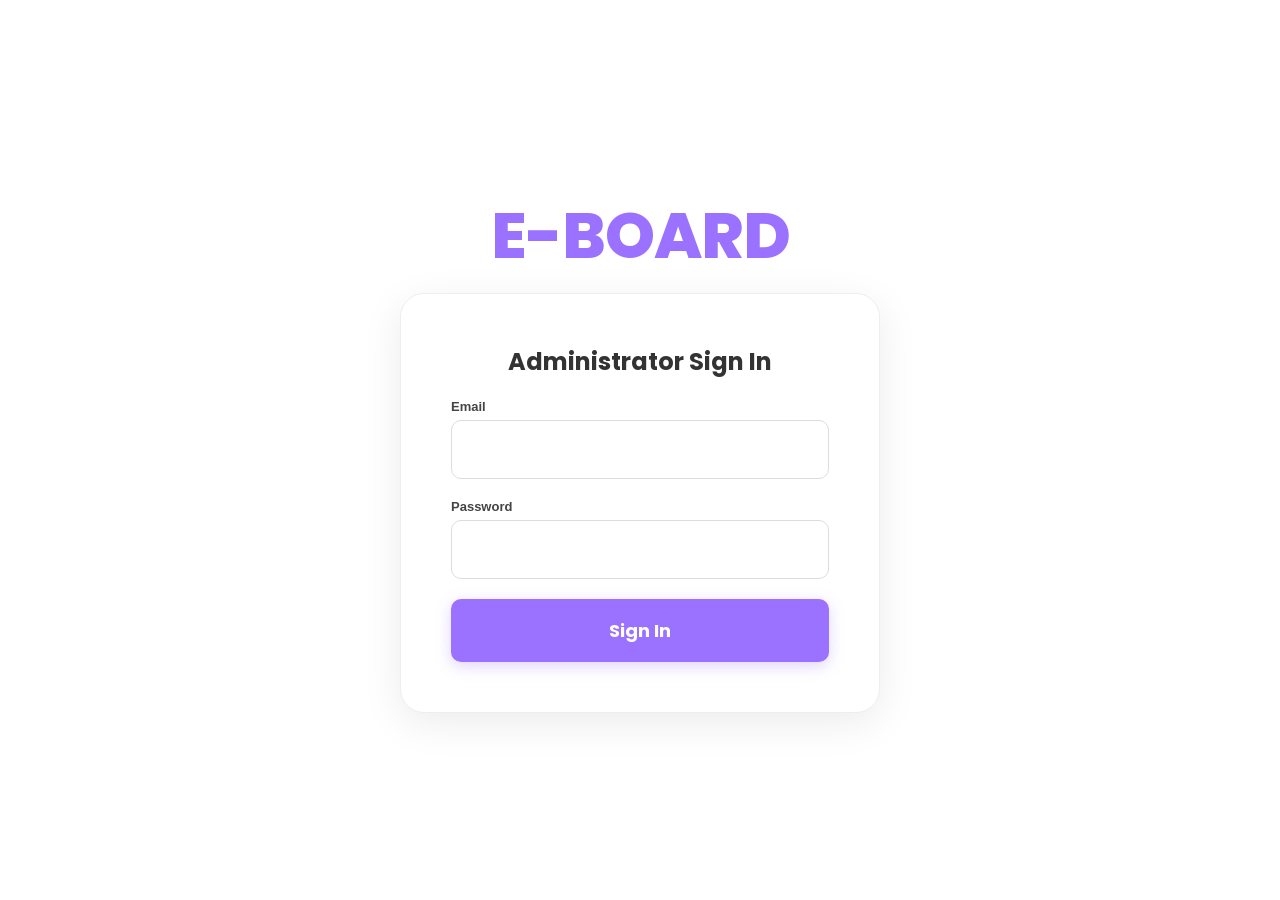
==== commit 31b476dc: "Sync from e-board-thesis@9fec949: Remove the hardcoded administrator password from the console" ====
--- a/admin.html
+++ b/admin.html
@@ -15,7 +15,8 @@
         <h1 class="portal-logo">E-BOARD</h1>
         <div class="auth-box">
             <h2>Administrator Sign In</h2>
-            <p class="admin-login-hint">Demo credentials: admin@eboard.ph / eboard2026</p>
+            <!-- The demo credential hint was removed on 2026-10-29: printing a
+                 working password on a publicly reachable page is not a hint. -->
             <form onsubmit="adminLogin(event)">
                 <div style="display:flex; flex-direction:column; gap:20px;">
                     <div class="field"><label class="field-label" for="admin-email">Email</label><input type="email" id="admin-email" required></div>
@@ -139,7 +140,7 @@
                 <label><input type="radio" name="chk-s-school" value="no" onchange="updateStudentDocReviewGate()"> No</label>
             </div>
             <div class="checklist-item">
-                <span>ID is for the current or a recent academic year</span>
+                <span>Validity sticker on the BACK of the ID shows the current or a recent academic year</span>
                 <label><input type="radio" name="chk-s-year" value="yes" onchange="updateStudentDocReviewGate()"> Yes</label>
                 <label><input type="radio" name="chk-s-year" value="no" onchange="updateStudentDocReviewGate()"> No</label>
             </div>
--- a/style.css
+++ b/style.css
@@ -115,7 +115,7 @@
 
 .full-overlay { position: absolute; top: 0; left: 0; width: 100%; height: 100%; background: rgba(0,0,0,0.65); color: white; display: flex; align-items: center; justify-content: center; font-size: 24px; font-weight: 800; letter-spacing: 2px; text-transform: uppercase; backdrop-filter: blur(2px); z-index: 10; }
 
-.portal-container { height: 100vh; display: flex; flex-direction: column; align-items: center; justify-content: center; background: #fff; text-align: center; }
+.portal-container { min-height: 100vh; min-height: 100dvh; display: flex; flex-direction: column; align-items: center; justify-content: center; background: #fff; text-align: center; }
 .portal-logo { color: #9B72FF; font-size: 64px; font-weight: 800; margin-bottom: 10px; letter-spacing: -1px; }
 .portal-subtext { color: #777; margin-bottom: 50px; font-size: 20px; }
 .portal-options { display: flex; gap: 40px; }
@@ -190,13 +190,21 @@
 .content { padding: 50px 5%; max-width: 1200px; margin: 0 auto; }
 .section-title { margin-bottom: 30px; color: #222; font-size: 32px; font-weight: 700; letter-spacing: -0.5px; }
 
-#details-view { position: fixed; top: 70px; left: 0; width: 100%; height: calc(100vh - 70px); background: #F8F9FA; z-index: 900; overflow-y: auto; }
+/* BUG (fixed 2026-10-14): this used top:70px; height:calc(100vh - 70px).
+   On phones the header wraps to ~111px, so the panel started 41px UNDER
+   it ("<- Back" and the distance pill were hidden there); and 100vh is the
+   height with the browser toolbar HIDDEN -- this panel scrolls itself, not
+   the page, so the toolbar never collapses and the panel's last ~60px sat
+   behind it ("Chat with Owner" was unreachable). --header-h is the real
+   header height (syncHeaderHeight() in script.js); dvh is the height that
+   is actually visible. Browsers without dvh keep the vh line. */
+#details-view { position: fixed; top: var(--header-h, 70px); left: 0; width: 100%; height: calc(100vh - var(--header-h, 70px)); height: calc(100dvh - var(--header-h, 70px)); background: #F8F9FA; z-index: 900; overflow-y: auto; }
 .details-map-section { height: 45vh; width: 100%; position: relative; z-index: 1; }
 #details-map { height: 100%; width: 100%; }
 .details-back-btn { position: absolute; top: 25px; left: 5%; z-index: 1000; background: white; border: none; padding: 12px 30px; border-radius: 25px; cursor: pointer; font-weight: bold; color: #9B72FF; box-shadow: 0 4px 15px rgba(0,0,0,0.15); font-size: 16px; transition: transform 0.2s; }
 .details-back-btn:hover { transform: scale(1.05); }
 .distance-label { position: absolute; top: 25px; right: 5%; background: #9B72FF; color: white; padding: 12px 25px; border-radius: 15px; font-size: 15px; font-weight: bold; z-index: 1000; box-shadow: 0 4px 15px rgba(0,0,0,0.15); }
-.details-info-section { width: 100%; background: white; border-radius: 40px 40px 0 0; margin-top: -40px; position: relative; z-index: 2; padding: 50px 5%; min-height: 60vh; max-width: 1200px; margin-left: auto; margin-right: auto; box-shadow: 0 -10px 30px rgba(0,0,0,0.08); }
+.details-info-section { width: 100%; background: white; border-radius: 40px 40px 0 0; margin-top: -40px; position: relative; z-index: 2; padding: 50px 5% calc(50px + env(safe-area-inset-bottom)); min-height: 60vh; max-width: 1200px; margin-left: auto; margin-right: auto; box-shadow: 0 -10px 30px rgba(0,0,0,0.08); }
 .details-banner { background: #F4F0FF; color: #9B72FF; padding: 20px 35px; border-radius: 15px; display: flex; justify-content: space-between; margin-bottom: 40px; align-items: center; font-weight: 600; font-size: 18px; border: 1px solid #E0D5FF; }
 
 .image-gallery { display: flex; gap: 20px; overflow-x: auto; padding-bottom: 20px; scroll-snap-type: x mandatory; }
@@ -235,7 +243,7 @@
 .modal-form-content {
     background: white; margin: 4% auto; padding: 50px; border-radius: 24px;
     width: 100%; max-width: 650px; position: relative; box-shadow: 0 20px 50px rgba(0,0,0,0.2);
-    max-height: 90vh; overflow-y: auto; overflow-wrap: break-word;
+    max-height: 90vh; max-height: 90dvh; overflow-y: auto; overflow-wrap: break-word; /* dvh: see #details-view */
 }
 .modal-form-content::-webkit-scrollbar { width: 8px; }
 .modal-form-content::-webkit-scrollbar-track { background: #f1f1f1; border-radius: 10px; }
@@ -253,6 +261,11 @@
 .chat-header { background: #9B72FF; color: white; padding: 10px 20px; display: flex; justify-content: space-between; align-items: center; font-weight: bold; font-size: 18px; }
 .chat-close-btn { background: transparent; border: none; color: white; font-size: 26px; line-height: 1; cursor: pointer; min-width: 44px; min-height: 44px; display: inline-flex; align-items: center; justify-content: center; border-radius: 8px; transition: 0.2s; }
 .chat-close-btn:hover { background: rgba(255,255,255,0.15); }
+/* Phone-only "back" controls for the full-screen chat (see the 700px block). */
+.chat-back-btn, .inbox-back-btn { display: none; background: transparent; border: none; font-size: 30px; line-height: 1; cursor: pointer;
+    min-width: 44px; min-height: 44px; align-items: center; justify-content: center; border-radius: 8px; }
+.chat-back-btn { color: white; margin-right: 4px; }
+.inbox-head { display: flex; align-items: center; gap: 8px; }
 /* justify-content:flex-end packs messages against the bottom of the
    scroll area (like any real chat UI) instead of the top, so a short
    conversation doesn't leave a large empty gap above the input --
@@ -413,12 +426,17 @@
        same 14px so the three visual groups (icon, username block,
        Logout) read as evenly spaced even though Logout is nested one
        level deeper in the DOM than the icon is. */
-    .main-header { padding: 12px 4%; flex-wrap: wrap; row-gap: 10px; }
-    .logo { font-size: 22px; }
-    .nav-right { width: 100%; justify-content: flex-end; font-size: 13px; gap: 14px; }
+    /* One row (2026-10-14): logo, Messages, Profile, name, Logout. The
+       role label is dropped (the portal already implies it) and a long
+       name is cut with an ellipsis, so the row never wraps -- the old
+       two-row header was ~111px and crowded. */
+    .main-header { padding: 8px 3%; flex-wrap: nowrap; gap: 6px; }
+    .logo { font-size: 20px; flex: none; }
+    .nav-right { min-width: 0; justify-content: flex-end; font-size: 13px; gap: 4px; }
     .header-divider { display: none; }
-    .user-profile { gap: 14px; }
-    .user-name { font-size: 13px; }
+    .user-profile { gap: 8px; min-width: 0; }
+    .profile-text { min-width: 0; }
+    .user-name { font-size: 13px; max-width: 24vw; overflow: hidden; text-overflow: ellipsis; white-space: nowrap; }
 
     /* Text label -> icon on mobile (desktop keeps the label). #nav-messages
        and #nav-myprofile are also script.js's click targets (onclick=
@@ -435,17 +453,17 @@
         min-width: 44px; min-height: 44px;
         position: relative;
     }
-    .user-role { font-size: 10px; }
-    .logout-btn { padding: 7px 14px; font-size: 13px; }
+    .user-role { display: none; }
+    .logout-btn { padding: 7px 10px; font-size: 13px; flex: none; white-space: nowrap; }
+    /* Unread badge sits on the Messages icon's corner instead of widening the row. */
+    #nav-messages .badge { position: absolute; top: 2px; right: 0; margin: 0; padding: 1px 6px; font-size: 11px; line-height: 16px; }
 
     .content { padding: 25px 4%; }
     .search-bar { padding: 20px 4%; }
     .airbnb-grid { grid-template-columns: 1fr; gap: 20px; }
 
-    /* Desktop's chat window is a floating 380px panel offset from the
-       right edge — fixed width + right:5% overflows the entire viewport
-       on a phone. Full width, flush to both edges, on mobile only. */
-    .chat-window { width: 100%; right: 0; left: 0; border-radius: 16px 16px 0 0; }
+    /* (The chat window's phone layout -- full screen -- is in the
+       700px block below.) */
 
     .stats-row { flex-direction: column; }
     .dashboard-header { flex-direction: column; align-items: flex-start; gap: 15px; }
@@ -514,7 +532,7 @@
 .rule-options input:focus-visible + span { outline: 3px solid rgba(155, 114, 255, 0.45); outline-offset: 2px; }
 
 /* ---- Details page: rooms & house rules ---- */
-.rules-facts { display: grid; grid-template-columns: repeat(3, 1fr); gap: 12px; margin-bottom: 18px; }
+.rules-facts { display: grid; grid-template-columns: repeat(2, 1fr); gap: 12px; margin-bottom: 18px; } /* Minimum stay, Curfew -- Rooms is its own block above */
 .rules-fact { background: #F8F9FA; border: 1px solid #eee; border-radius: 12px; padding: 14px 16px; display: flex; flex-direction: column; gap: 4px; }
 .rules-fact-label { font-size: 12px; font-weight: 700; color: #6b4fc4; text-transform: uppercase; letter-spacing: 0.4px; }
 .rules-fact-value { font-size: 17px; font-weight: 600; color: #222; }
@@ -542,6 +560,16 @@
 .search-inner .filter-field select { padding: 12px 40px 12px 14px; font-size: 15px; }
 .filter-check { display: flex; align-items: center; gap: 10px; min-height: 48px; background: rgba(255,255,255,0.15); padding: 0 16px; border-radius: 12px; font-weight: 600; font-size: 15px; cursor: pointer; }
 .search-inner .filter-check input { width: 20px; height: 20px; padding: 0; margin: 0; box-shadow: none; accent-color: white; flex: none; }
+/* Grouped filters. The chips wrap instead of sitting in the 3-column
+   grid: twelve of them in fixed columns leaves ragged gaps, and on a
+   phone it reads better as a flowing row. min-height stays at 44px --
+   these are tapped on a phone, not clicked. */
+.filter-section { padding: 0 18px 12px; }
+.filter-section-label { font-size: 13px; font-weight: 700; color: rgba(255,255,255,0.95); margin: 0 0 8px; }
+.filter-section-hint { font-weight: 500; opacity: 0.75; }
+.filter-chips { display: flex; flex-wrap: wrap; gap: 8px; }
+.filter-chips .filter-check { min-height: 44px; padding: 0 14px; font-size: 14px; flex: 0 1 auto; }
+
 .filter-clear { background: white; color: #6b4fc4; border: none; border-radius: 10px; min-height: 44px; padding: 0 18px; font-weight: 700; font-size: 14px; font-family: inherit; cursor: pointer; }
 .filter-panel .filter-clear { margin: 0 18px 16px; }
 .result-count { color: #666; font-size: 14px; margin: -10px 0 18px; }
@@ -553,6 +581,12 @@
 .audit-page-btn { min-height: 44px; padding: 0 18px; border-radius: 10px; border: 1px solid #E0D5FF; background: #F4F0FF; color: #6b4fc4; font-weight: 700; font-size: 14px; font-family: inherit; cursor: pointer; }
 .audit-page-btn:disabled { opacity: 0.4; cursor: default; }
 .audit-page-info { font-size: 14px; color: #555; }
+
+/* ---- Listing form: room types ---- */
+.rooms-fieldset { border: 1px solid #eee; background: #F8F9FA; border-radius: 12px; padding: 14px 16px; margin-bottom: 15px; }
+.rooms-fieldset legend { padding: 0 6px; }
+.room-add { margin-top: 10px; min-height: 44px; padding: 0 14px; border-radius: 10px; border: 1px dashed #9B72FF; background: white; color: #6b4fc4; font-weight: 700; font-size: 14px; font-family: inherit; cursor: pointer; }
+.rooms-help { font-size: 13px; color: #666; margin: 0 0 10px; }
 
 @media (max-width: 480px) {
     /* Rule rows: name above three equal-width choices. */
@@ -562,6 +596,11 @@
     .rule-options span { width: 100%; padding: 0 6px; }
 
     .rules-facts { grid-template-columns: 1fr; }
+    /* The listing modals kept their 50px desktop padding on phones,
+       leaving ~226px for the form at 360px -- too narrow for a room-type
+       row. Only these two modals; the others are left as they were. */
+    #add-listing-modal .modal-form-content, #edit-listing-modal .modal-form-content { padding: 28px 18px; }
+    .rooms-fieldset, .rules-fieldset { padding-left: 12px; padding-right: 12px; }
     .filter-grid { grid-template-columns: 1fr; }
     .audit-pager { justify-content: center; }
     .audit-page-info { order: -1; width: 100%; text-align: center; }
@@ -569,3 +608,101 @@
 @media (min-width: 481px) and (max-width: 800px) {
     .filter-grid { grid-template-columns: repeat(2, 1fr); }
 }
+
+/* ---- Full-screen chat on phones (2026-10-14; desktop unchanged) ----
+   Messenger-style: the conversation list (#messages-view) is the first
+   screen, a thread (#chat-overlay) opens over it full screen, and "<"
+   goes back a level. The thread's height follows the VISIBLE viewport
+   (--vv-h / --vv-top, set from window.visualViewport in script.js) so the
+   input sits on top of the on-screen keyboard instead of under it --
+   iOS Safari doesn't shrink the layout for the keyboard; Android Chrome
+   does via interactive-widget=resizes-content in the viewport meta. */
+@media (max-width: 700px) {
+    #messages-view { position: fixed; inset: 0; z-index: 2500; background: #F8F9FA; overflow-y: auto;
+        height: 100vh; height: 100dvh; }
+    #messages-view .content { padding: 0 4% 30px; }
+    .inbox-head { position: sticky; top: 0; z-index: 1; background: #9B72FF; color: white; margin: 0 -4.5% 16px; padding: 8px 4%; }
+    .inbox-head .section-title { color: white; font-size: 20px; margin: 0; }
+    .inbox-back-btn { display: inline-flex; color: white; }
+
+    .chat-window { position: fixed; left: 0; right: 0; width: 100%; border-radius: 0; border: none; z-index: 2600;
+        top: var(--vv-top, 0px); bottom: auto; height: 100vh; height: 100dvh; height: var(--vv-h, 100dvh); }
+    .chat-back-btn { display: inline-flex; }
+    .chat-close-btn { display: none; }
+    .chat-footer { padding-bottom: calc(15px + env(safe-area-inset-bottom)); }
+
+    body.inbox-open, body.chat-open { overflow: hidden; }
+}
+
+/* ---- Two-sided ID (2026-10-14) ---- */
+.id-sides { display: flex; gap: 10px; flex-wrap: wrap; }
+.id-side { margin: 0; flex: 1; min-width: 120px; }
+.id-side figcaption { font-size: 12px; color: #666; margin-top: 4px; text-align: center; }
+.id-side-missing { border: 1px dashed #ccc; border-radius: 10px; padding: 18px 10px; display: flex; align-items: center; justify-content: center; }
+.id-side-missing figcaption { margin: 0; font-style: italic; }
+.id-upload { display: flex; flex-direction: column; gap: 10px; }
+.id-upload-side { display: flex; flex-direction: column; gap: 4px; font-size: 13px; font-weight: 600; color: #444; }
+.id-upload-ready { font-size: 13px; color: #1E7B34; display: flex; align-items: center; gap: 6px; min-height: 0; }
+.id-draft-thumb { width: 48px; height: 32px; object-fit: cover; border-radius: 4px; border: 1px solid #ddd; }
+
+/* ---- Room-type cards (2026-10-15) ---- */
+/* Rooms picture on the details page: one box of person icons per room.
+   Boxes and the icons inside them WRAP -- never a sideways scroll, even
+   for a custom room of 12 at 360px. */
+.rooms-picture { margin-bottom: 12px; gap: 10px; }
+.room-group { display: flex; flex-direction: column; gap: 6px; }
+.room-group + .room-group { border-top: 1px solid #eee; padding-top: 10px; }
+.room-group-title { font-size: 15px; font-weight: 700; color: #222; margin: 0; }
+.room-group-rooms { display: flex; flex-wrap: wrap; align-items: center; gap: 6px; }
+.room-box { display: inline-flex; flex-wrap: wrap; gap: 2px; padding: 5px 6px; background: white; border: 1px solid #ddd; border-radius: 8px; max-width: 100%; }
+.person { width: 22px; height: 22px; flex: none; }
+.person-taken { fill: #8a8f98; }
+.person-open { fill: none; stroke: #1E7B34; stroke-width: 1.8; stroke-dasharray: 2.6 1.8; }
+.person-unknown { fill: none; stroke: #9aa0a6; stroke-width: 1.6; stroke-dasharray: 0.6 2.2; stroke-linecap: round; }
+.room-badge { padding: 4px 10px; border-radius: 20px; font-size: 13px; font-weight: 700; white-space: nowrap; }
+.room-badge-open { background: #E6F6EA; color: #1E7B34; }
+.room-badge-full { background: #EEEEF0; color: #555; }
+.room-group-note { font-size: 13px; color: #666; margin: 0; }
+.room-legend { display: flex; flex-wrap: wrap; gap: 14px; font-size: 13px; color: #555; border-top: 1px solid #eee; padding-top: 10px; }
+.room-legend span { display: inline-flex; align-items: center; gap: 4px; }
+.room-legend .person { width: 18px; height: 18px; }
+/* Read by screen readers, not shown. */
+.sr-only { position: absolute; width: 1px; height: 1px; padding: 0; margin: -1px; overflow: hidden; clip: rect(0, 0, 0, 0); white-space: nowrap; border: 0; }
+.room-cards { display: grid; grid-template-columns: repeat(auto-fit, minmax(180px, 1fr)); gap: 12px; }
+.room-card { background: white; border: 1px solid #e3dcf7; border-radius: 14px; padding: 14px; display: flex; flex-direction: column; gap: 10px; }
+.room-card-title { font-size: 17px; font-weight: 700; color: #222; display: flex; flex-direction: column; gap: 2px; position: relative; }
+.room-card-people { font-size: 14px; font-weight: 500; color: #666; }
+.room-custom-cap-label { font-size: 14px; font-weight: 500; color: #444; display: flex; align-items: center; gap: 8px; }
+.room-custom-cap-label input { width: 70px; padding: 10px 6px; text-align: center; font-size: 18px; }
+.room-custom-remove { position: absolute; top: -4px; right: -4px; width: 44px; height: 44px; border: none; background: transparent; color: #b02a37; font-size: 18px; cursor: pointer; }
+.room-custom-error { margin: 0; font-size: 13px; color: #b02a37; min-height: 0; }
+.stepper { display: flex; align-items: center; justify-content: space-between; gap: 10px; }
+.step-btn { width: 52px; height: 52px; flex: none; border-radius: 12px; border: 2px solid #9B72FF; background: #F4F0FF; color: #6b4fc4;
+    font-size: 28px; font-weight: 700; line-height: 1; cursor: pointer; user-select: none; -webkit-tap-highlight-color: transparent; }
+.step-btn:active { background: #E0D5FF; }
+.step-qty { font-size: 28px; font-weight: 800; color: #222; min-width: 2ch; text-align: center; }
+/* "How many are empty?" and "Spaces still open" under each card's quantity */
+.room-sub { display: flex; flex-direction: column; gap: 6px; border-top: 1px dashed #e3dcf7; padding-top: 10px; }
+.room-sub[hidden] { display: none; }
+.room-sub-label { font-size: 13px; font-weight: 600; color: #444; }
+.stepper-small .step-btn { width: 44px; height: 44px; font-size: 22px; }
+.step-open, .step-vacant { font-size: 17px; font-weight: 700; color: #333; text-align: center; flex: 1; }
+.room-add { margin-top: 12px; min-height: 48px; padding: 0 16px; border-radius: 12px; border: 2px dashed #9B72FF; background: white; color: #6b4fc4;
+    font-weight: 700; font-size: 15px; font-family: inherit; cursor: pointer; user-select: none; -webkit-tap-highlight-color: transparent; }
+.rooms-summary { margin-top: 14px; font-size: 16px; color: #333; display: flex; flex-direction: column; gap: 4px; }
+.rooms-footer-item { white-space: nowrap; } /* "Places available: 4" never splits across lines */
+@media (max-width: 480px) { .room-cards { grid-template-columns: 1fr; } }
+
+/* ---- Boarder confirmation (tenancy) ---- */
+/* flex-basis forces its own line: the heading and buttons above it
+   are a flex row, and the note read as a third button otherwise. */
+.review-gate-note { flex-basis: 100%; width: 100%; margin: 10px 0 0; font-size: 13px; color: #9A6B00; }
+.review-gate-note:empty { margin: 0; }
+.boarders-explainer { font-size: 13px; color: #666; line-height: 1.5; margin: 0 0 16px; }
+.boarders-heading { margin: 18px 0 8px; font-size: 14px; color: #444; }
+.boarder-row { display: flex; align-items: center; gap: 12px; padding: 10px 12px;
+               border: 1px solid #eee; border-radius: 10px; margin-bottom: 8px; }
+.boarder-row .who { flex: 1; min-width: 0; font-weight: 600; font-size: 14px; }
+.boarder-row .when { font-weight: 400; color: #777; font-size: 12px; display: block; }
+.boarder-empty { color: #777; font-size: 13px; padding: 4px 0 8px; }
+.pill-ended { background: #eee; color: #666; }
